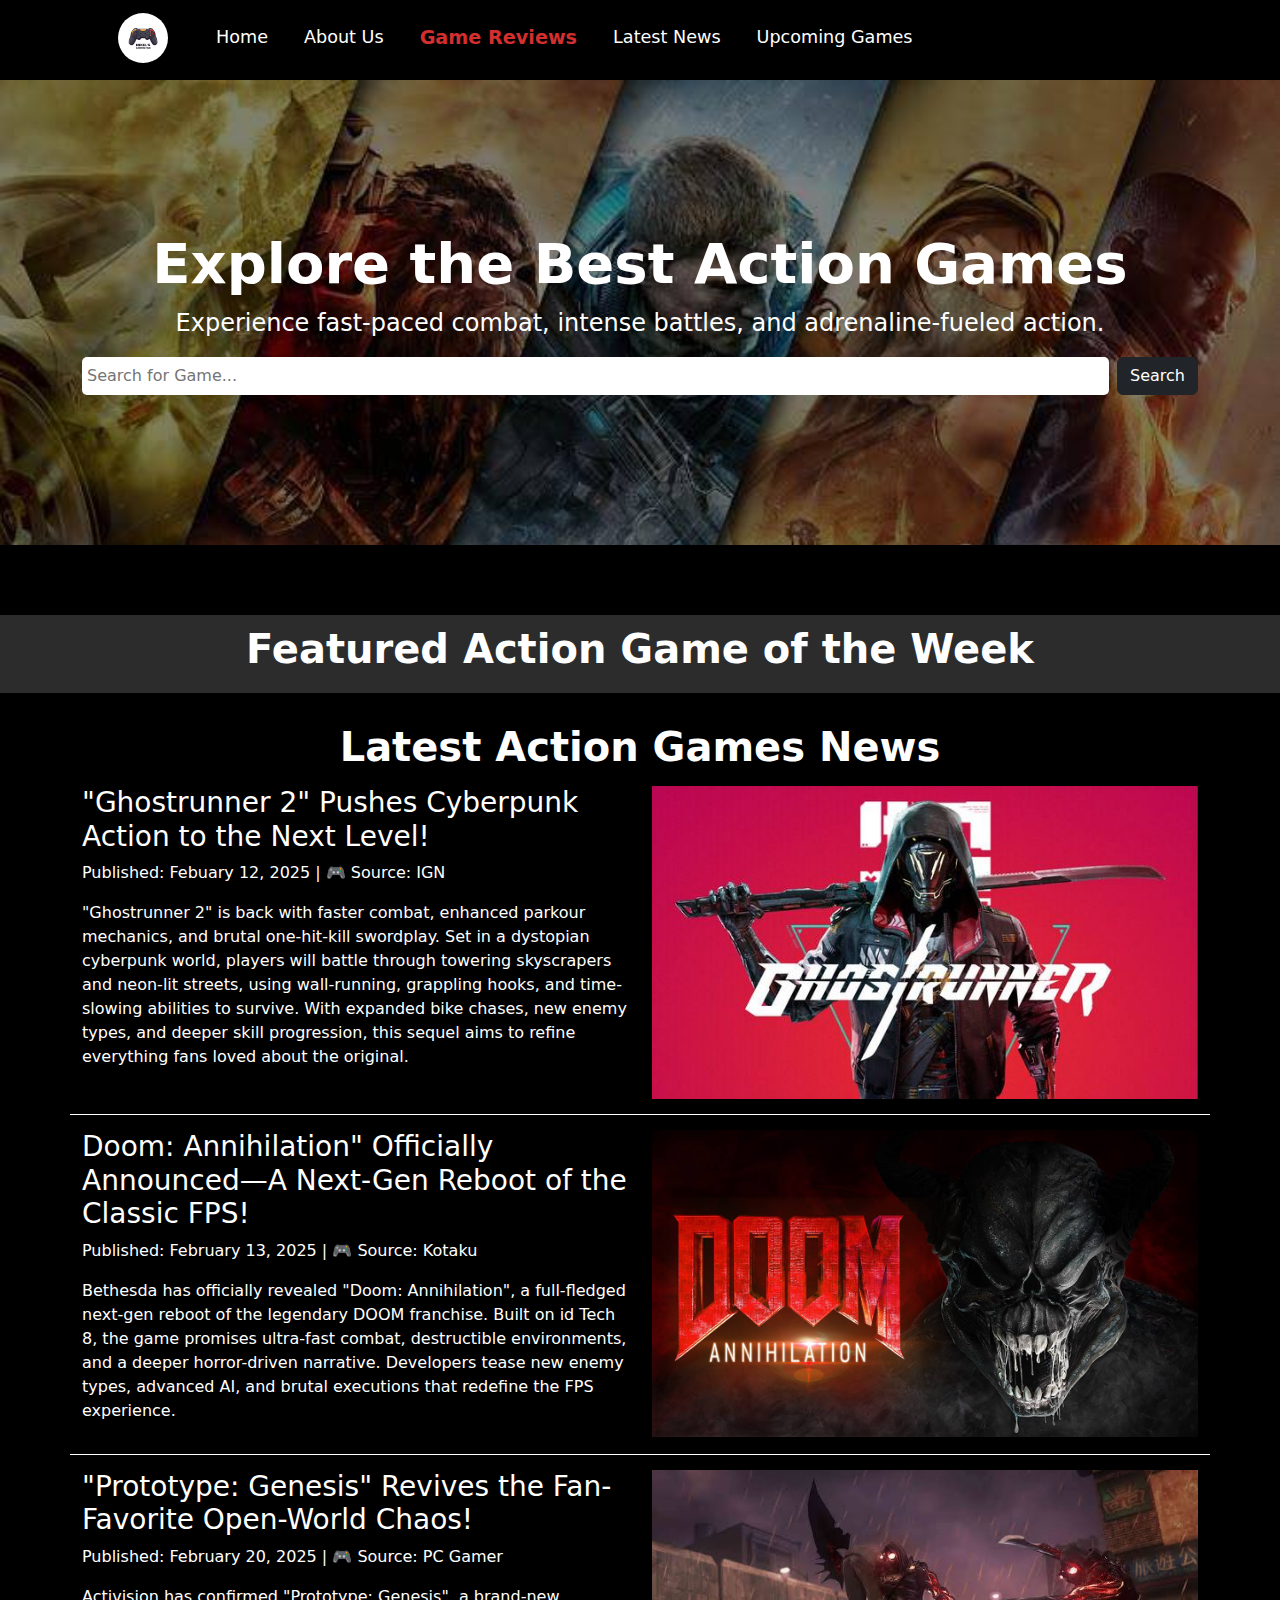
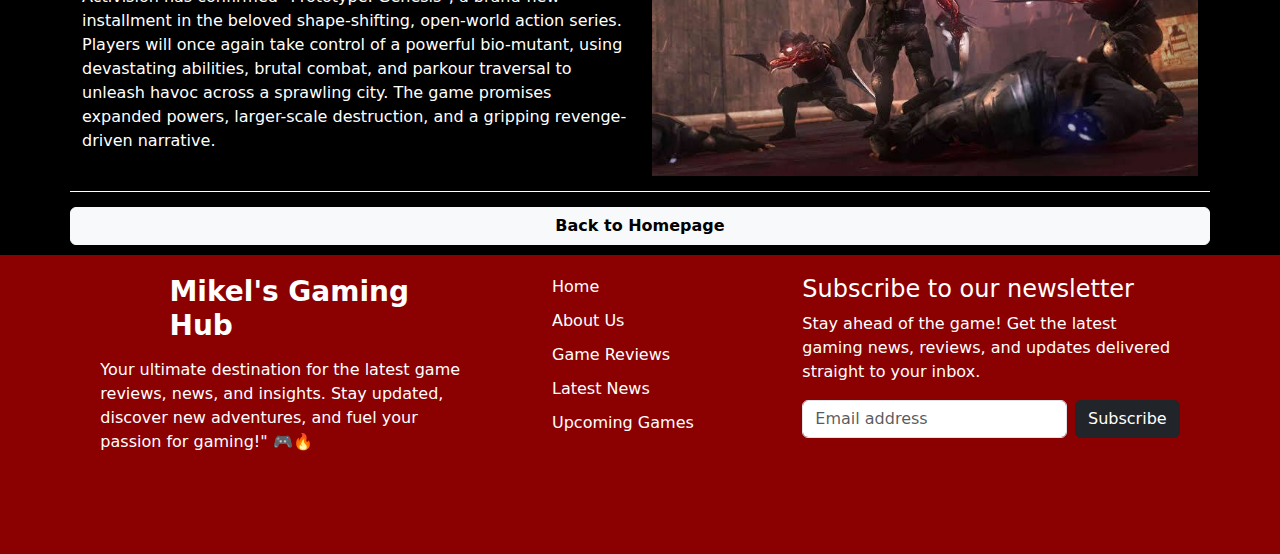
==== game-categories-pages/action.html @ d71b0a10 "Add files via upload" ====
<!DOCTYPE html>
<html lang="en">
<head>
  <meta charset="UTF-8">
  <meta name="viewport" content="width=device-width, initial-scale=1.0">
  <title>Action Games</title>

  <!-- bootstrap link -->
  <link
    href="https://cdn.jsdelivr.net/npm/bootstrap@5.3.3/dist/css/bootstrap.min.css"
    rel="stylesheet"
    integrity="sha384-QWTKZyjpPEjISv5WaRU9OFeRpok6YctnYmDr5pNlyT2bRjXh0JMhjY6hW+ALEwIH"
    crossorigin="anonymous"
  />

  <!-- css link -->
   <link rel="stylesheet" href="../styles/game-category.css">
</head>
<body>
  <!-- navbar -->
  <header class="header">
    <nav class="navbar navbar-expand-lg">
      <div class="container px-4 px-lg-5">
        <a href="./index.html" class="navbar-brand navbar-logo"><img src="../assests/gaming-logo.jpg" alt=""></a>
        <button
          class="navbar-toggler collapsed"
          type="button"
          data-bs-toggle="collapse"
          data-bs-target="#navbarSupportedContent"
          aria-controls="navbarSupportedContent"
          aria-expanded="false"
          aria-label="Toggle navigation"
        >
          <span class="navbar-toggler-icon"></span>
        </button>
        <div class="navbar-collapse collapse" id="navbarSupportedContent">
          <ul class="navbar-nav me-auto mb-2 mb-lg-0 ms-lg-4">
            <li class="nav-item">
              <a class="nav-link" aria-current="page" href="../index.html">Home</a>
            </li>
            <li class="nav-item">
              <a class="nav-link" href="../about.html">About Us</a>
            </li>
            <li class="nav-item">
              <a class="nav-link nav-link-active" href="../reviews.html">Game Reviews</a>
            </li>
            <li class="nav-item">
              <a class="nav-link" href="../index.html#news-section">Latest News</a>
            </li>
            <li class="nav-item">
              <a class="nav-link" href="../index.html#upcoming-games-section">Upcoming Games</a>
            </li>
          </ul>
        </div>
      </div>  
    </nav>
  </header>


  <!-- hero section -->
  <section class="hero-section action-hero-section">
    <div class="container">
      <div class="row">
        <div class="hero-text">
          <h1>Explore the Best Action Games</h1>
          <p>Experience fast-paced combat, intense battles, and adrenaline-fueled action.</p>
        </div>

        <div class="d-flex flex-column flex-sm-row w-100 gap-2">
          <input id="search" type="text" class="" placeholder="Search for Game...">
          <button class="btn btn-dark type="button">Search</button>
        </div>
      </div>
    </div>
  </section>


  <!-- action games section -->
  <section class="action-games-section games-section">
    <div class="container">
      <div class="row js-action-games-row">

      </div>
    </div>
  </section>



    <!-- featured game -->
    <section class="featured-game-section">
      <div class="container">
        <div class="row">
          <div class="container hero-text">
            <div class="row">
              <h2>Featured Action Game of the Week</h2>
            </div>
          </div>
    
          <div class="container">
            <div class="row featured-game-row js-featured-game-row">
              
            </div>
          </div>
        </div>
      </div>
      </section>


      <!-- game news section -->
      <section class="latest-games-news-section" id="latest-news-section">
        <div class="container">
          <div class="row">
            <div class="container hero-text">
              <div class="row">
                <h2>Latest Action Games News</h2>
              </div>
            </div>
      
            <div class="container latest-news-container js-latest-news-container">

            </div>
          </div>
        </div>
      </section>


      <!-- go back home section -->
      <section class="last-section">
        <div class="container">
          <div class="row">
            <a href="../index.html" class="btn btn-light go-back-home">Back to Homepage</a>
          </div>
        </div>
      </section>


  <!-- footer -->
  <footer>
      <div class="footer-row row">
        <div class="footer1-div col-lg-4">
          <div class="footer-brand-name">
            <img class="footer-logo" src="./assests/gaming-logo.jpg" alt="">
            <h3>Mikel's Gaming Hub</h3>
          </div>
          <p class="footer-brand-text">
            Your ultimate destination for the latest game reviews, news, and insights. Stay updated, discover new adventures, and fuel your passion for gaming!" 🎮🔥
          </p>
        </div>

        <div class="footer2-div col-lg-4">
          <a href="#">Home</a>
          <a href="./about.html">About Us</a>
          <a href="./reviews.html">Game Reviews</a>
          <a href="#news-section">Latest News</a>
          <a href="#upcoming-games-section">Upcoming Games</a>
        </div>

        <div class="footer3-div col-lg-4">
          <form>
            <h4>Subscribe to our newsletter</h4>
            <p>Stay ahead of the game! Get the latest gaming news, reviews, and updates delivered straight to your inbox.</p>
            <div class="d-flex flex-column flex-sm-row w-100 gap-2">
              <label for="newsletter1" class="visually-hidden">Email address</label>
              <input id="newsletter1" type="text" class="form-control" placeholder="Email address">
              <button class="btn btn-dark subscribe-button type="button">Subscribe</button>
            </div>
          </form>
        </div>
      </div>

      
      <div class="container">
        <div class="footer-icons">
          <a href="#"><img src="./assests/facebook-icon.svg" alt=""></a>
          <a href="#"><img src="./assests/instagram-icon.svg" alt=""></a>
          <a href="#"><img src="./assests/twitter-icon.svg" alt=""></a>
          <a href="#"><img src="./assests/youtube-icon.svg" alt=""></a>
        </div>
      </div>

    
  </footer>
  



  <!-- bootstrap script link -->
  <script
  src="https://cdn.jsdelivr.net/npm/bootstrap@5.3.3/dist/js/bootstrap.bundle.min.js"
  integrity="sha384-YvpcrYf0tY3lHB60NNkmXc5s9fDVZLESaAA55NDzOxhy9GkcIdslK1eN7N6jIeHz"
  crossorigin="anonymous"
></script>

<script type="module" src="../scripts/action-games.js"></script>

</body>
</html>
---- styles/game-category.css ----
body {
  margin: 0;
  padding: 0;
  background: black;
  color: white;
}


.navbar {
  position: fixed;
  top: 0;
  z-index: 1000;
  width: 100%;
  background-color: black;
}

.header .nav-item {
  padding-right: 20px;
}

.header .nav-item .nav-link:hover {
  color: #ff9999;
  transition: 0.05s ease-out;
}

.header .nav-link {
  color: white;
  font-size: 1.1rem;
}

.header .nav-link-active {
  color: #d32f2f;
  font-weight: bold;
  font-size: 1.2rem;
}

.navbar-logo img {
  width: 50px;
  border-radius: 50%;
}

.hero-section {
  margin-top: 80px;
  margin-bottom: 20px;
  padding: 150px 0;
  text-align: center;
}

.rpg-hero-section {
  background: url('../assests/rpg-bg.jpg');
  background-repeat: no-repeat;
  background-size: cover;
}

.action-hero-section {
  background: url('../assests/action-bg.jpg');
  background-repeat: no-repeat;
  background-size: cover;
}

.sport-hero-section {
  background: url('../assests/sport-bg.jpg');
  background-repeat: no-repeat;
  background-size: cover;
}

.shooter-hero-section {
  background: url('../assests/shooting-bg.jpg');
  background-repeat: no-repeat;
  background-size: cover;
}

.adventure-hero-section {
  background: url('../assests/adventure-bg.jpg');
  background-repeat: no-repeat;
  background-size: cover;
}

.hero-section h1 {
  font-size: 3.5rem;
  font-weight: bold;
}

.hero-section p {
  font-size: 1.5rem;
}

.hero-section input {
  width: 100%;
  border: none;
  border-radius: 5px;
  padding: 5px;
}

.hero-section input:focus {
  border: 1.2px solid #8B0000;
  outline: none;
}



.games-section {
  margin-bottom: 50px;
}

.games-section .row {
  justify-content: center;
  gap: 20px;
}

.games-section .card {
  background: transparent;
  color: white;
  border: 1px white solid;
  padding: 10px;
}

.games-section .card img {
  border-radius: 10px;
}



.featured-game-section {
  padding-bottom: 10px;
  margin-bottom: 20px;
  background-color: #2c2c2c;
}

.featured-game-section .hero-text h2,
.latest-games-news-section .hero-text h2{
  text-align: center;
  font-size: 2.5rem;
  font-weight: bold;
  margin-bottom: 10px;
  padding-top: 10px;
}

.featured-game-section .featured-game-hero-text {
  font-size: 2rem;
  font-weight: bold;
}

.featured-game-section .bt {
  font-weight: bold;
}




.latest-games-news-section .latest-news-container .row {
  padding-bottom: 15px;
  margin-bottom: 15px;
  border-bottom: 1px solid white;
}

.latest-games-news-section .hero-text h2 {
  margin-bottom: 15px;
}

.latest-games-news-section .latest-news-container .row .lp a {
  text-decoration: none;
}

.go-back-home {
  font-weight: bold;
  margin-bottom: 10px;
}

footer {
  background-color: #8B0000;
  padding: 20px 50px 40px;
}

footer .row {
  justify-content: space-evenly;
}

footer .footer-brand-name {
  display: flex;
  align-items: center;
  gap: 10px;
}

footer .footer-brand-name h3 {
  font-weight: bold;
}

footer .footer-brand-text {
  margin-top: 7px;
}

footer .footer-logo {
  width: 60px;
  border-radius: 50%;
}

footer .footer-icons {
  display: flex;
  gap: 10px;
  align-items: end;
  margin-top: 20px;
}

footer .footer-icons img {
  width: 30px;
  filter: contrast(0) brightness(100);
}

footer .footer2-div {
  display: flex;
  flex-direction: column;
  gap: 10px;
  text-align: left;
  width: 200px;
}

footer .footer2-div a {
  text-decoration: none;
  color: white;
  width: 150px;
}

footer .footer2-div a:hover {
  color: #ff9999;
}



@media(max-width: 991px) {
  .navbar-toggler {
    border-color: #d32f2f;
  }

  .navbar-toggler {
    color: #d32f2f;
  }

  .navbar-toggler-icon {
    filter: contrast(0) brightness(100);
  }

  .hero-section {
    padding: 100px 0;
  }

  .hero-section h1 {
    font-size: 3rem;
  }

  .hero-section p {
    font-size: 1.3rem;
  }

  .featured-game-section .featured-game-row {
    flex-direction: column-reverse;
    gap: 10px;
  }

  .latest-games-news-section .latest-news-container .row .fp {
    margin-bottom: 0;
    padding-bottom: 0;
  }

  .latest-games-news-section .latest-news-container .row .lp {
    margin-bottom: 5px;
  }

  footer .row {
    justify-content: left;
  }

  footer .row .footer2-div {
    margin-bottom: 17px;
  }

  footer .footer2-div a {
    border-bottom: 1px solid white;
  }
}

@media(min-width: 900px) {
  .featured-game-section {
    margin-top: 10px;
  }
}

@media(max-width: 600px) {
  .hero-section {
    padding: 50px 0;
  }

  .hero-section h1 {
    font-size: 2.8rem;
  }

  .hero-section p {
    font-size: 1.2rem;
    color: white;
  }  
}

@media(max-width: 575px) {
  .hero-section input {
    padding: 7px;
  }
}

@media(max-width: 500px) {
  .featured-game-section {
    margin-top: 15px;
  }
}

@media(max-width: 477px) {
  .featured-game-section .hero-text h2,
  .latest-games-news-section .hero-text h2{
    margin-bottom: 15px;
  }
}
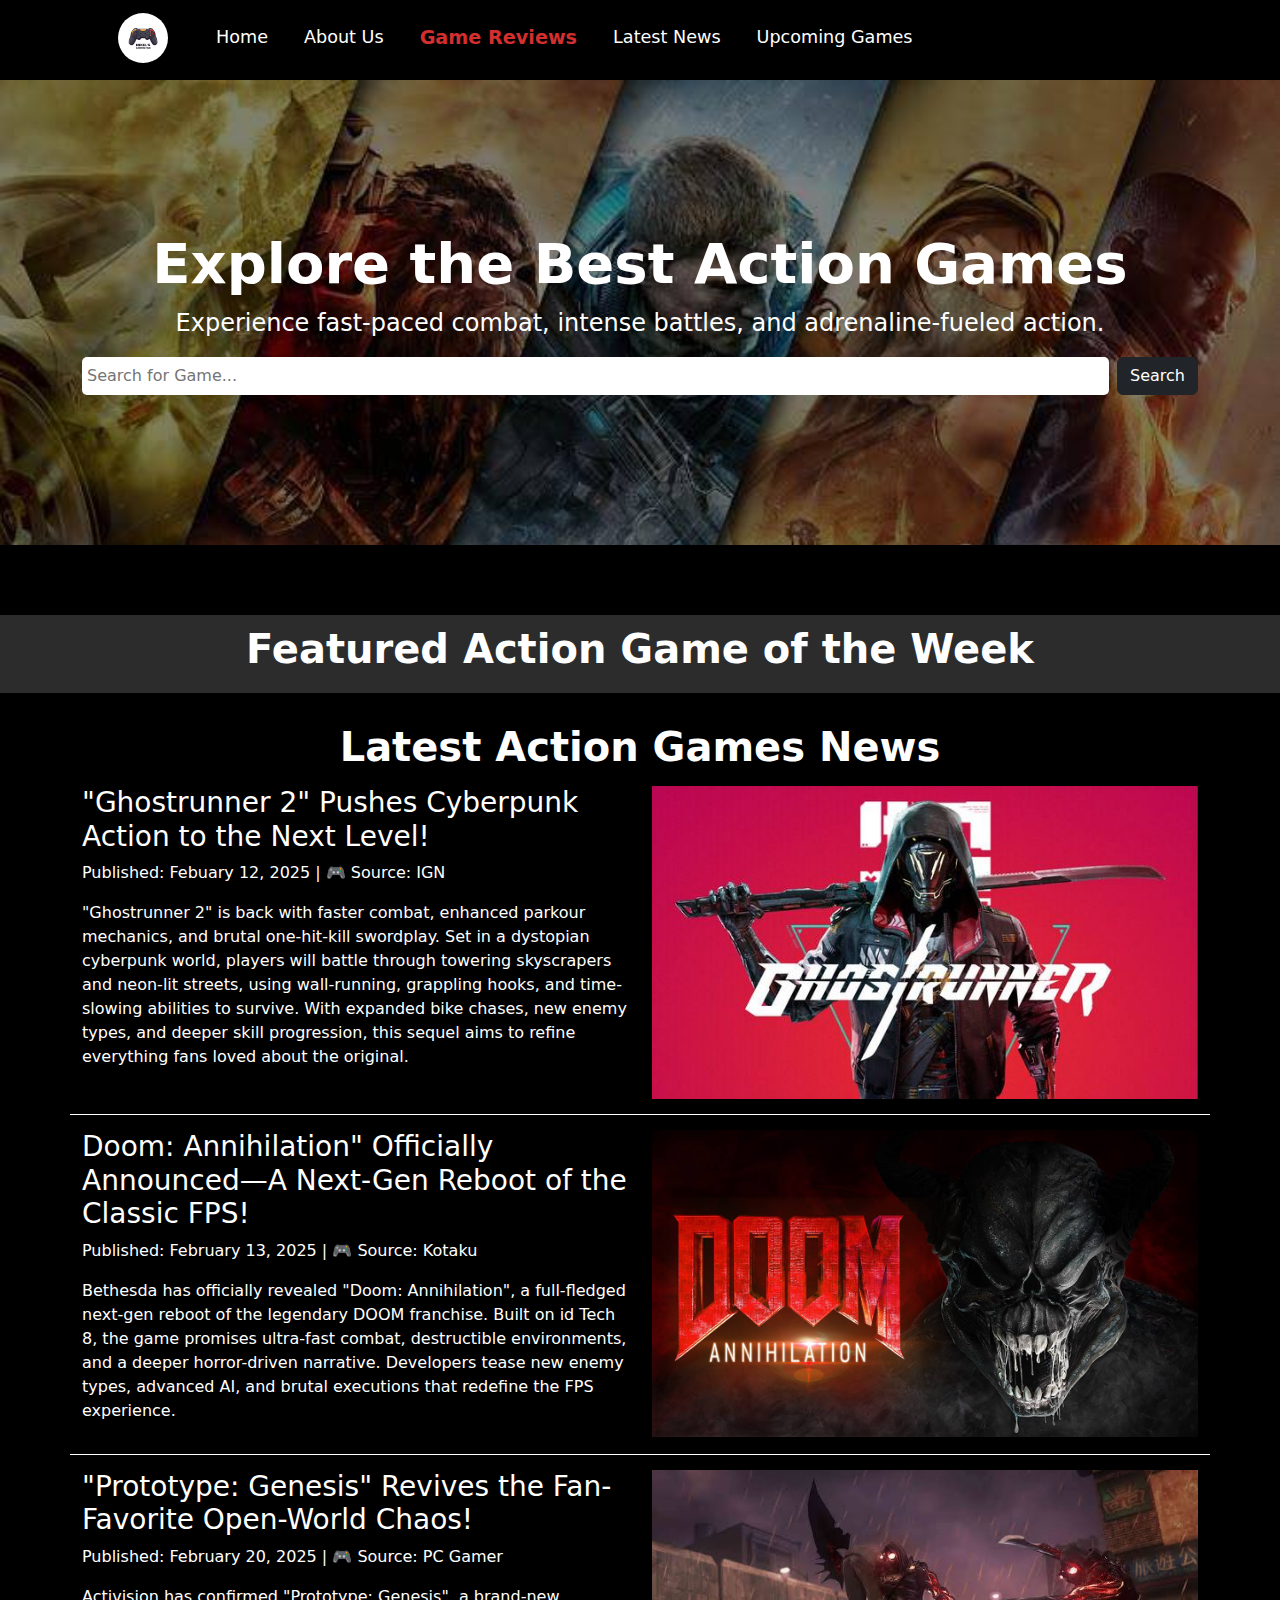
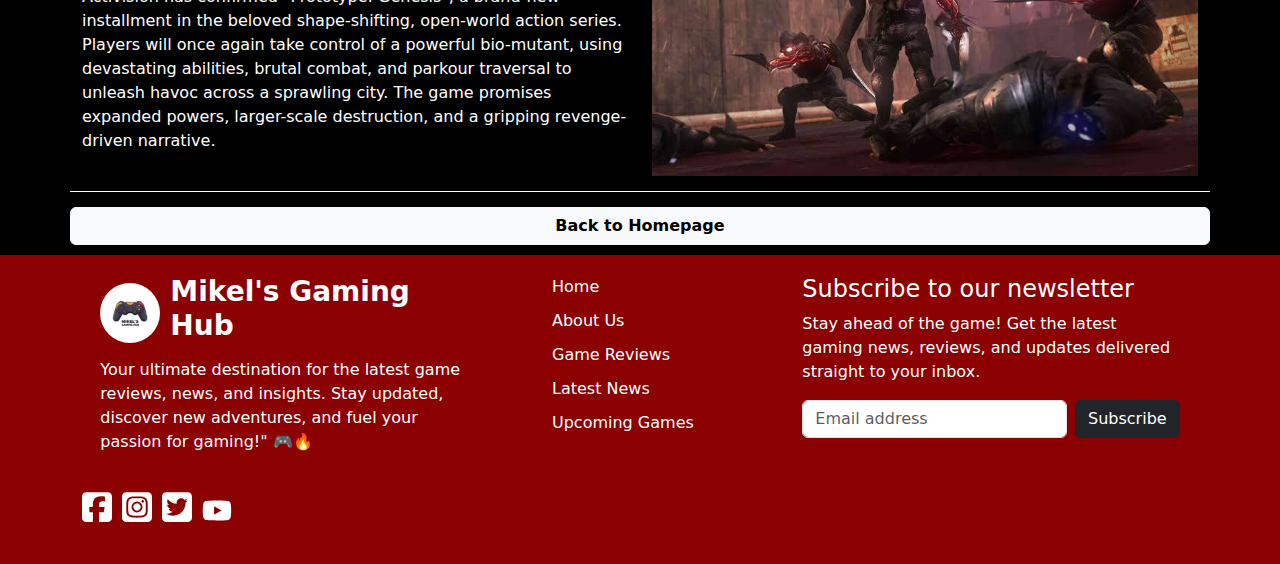
==== commit 9ded83c8: "Add files via upload" ====
--- a/game-categories-pages/action.html
+++ b/game-categories-pages/action.html
@@ -139,7 +139,7 @@
       <div class="footer-row row">
         <div class="footer1-div col-lg-4">
           <div class="footer-brand-name">
-            <img class="footer-logo" src="./assests/gaming-logo.jpg" alt="">
+            <img class="footer-logo" src="../assests/gaming-logo.jpg" alt="">
             <h3>Mikel's Gaming Hub</h3>
           </div>
           <p class="footer-brand-text">
@@ -149,8 +149,8 @@
 
         <div class="footer2-div col-lg-4">
           <a href="#">Home</a>
-          <a href="./about.html">About Us</a>
-          <a href="./reviews.html">Game Reviews</a>
+          <a href="../about.html">About Us</a>
+          <a href="../reviews.html">Game Reviews</a>
           <a href="#news-section">Latest News</a>
           <a href="#upcoming-games-section">Upcoming Games</a>
         </div>
@@ -171,10 +171,10 @@
       
       <div class="container">
         <div class="footer-icons">
-          <a href="#"><img src="./assests/facebook-icon.svg" alt=""></a>
-          <a href="#"><img src="./assests/instagram-icon.svg" alt=""></a>
-          <a href="#"><img src="./assests/twitter-icon.svg" alt=""></a>
-          <a href="#"><img src="./assests/youtube-icon.svg" alt=""></a>
+          <a href="#"><img src="../assests/facebook-icon.svg" alt=""></a>
+          <a href="#"><img src="../assests/instagram-icon.svg" alt=""></a>
+          <a href="#"><img src="../assests/twitter-icon.svg" alt=""></a>
+          <a href="#"><img src="../assests/youtube-icon.svg" alt=""></a>
         </div>
       </div>
 
